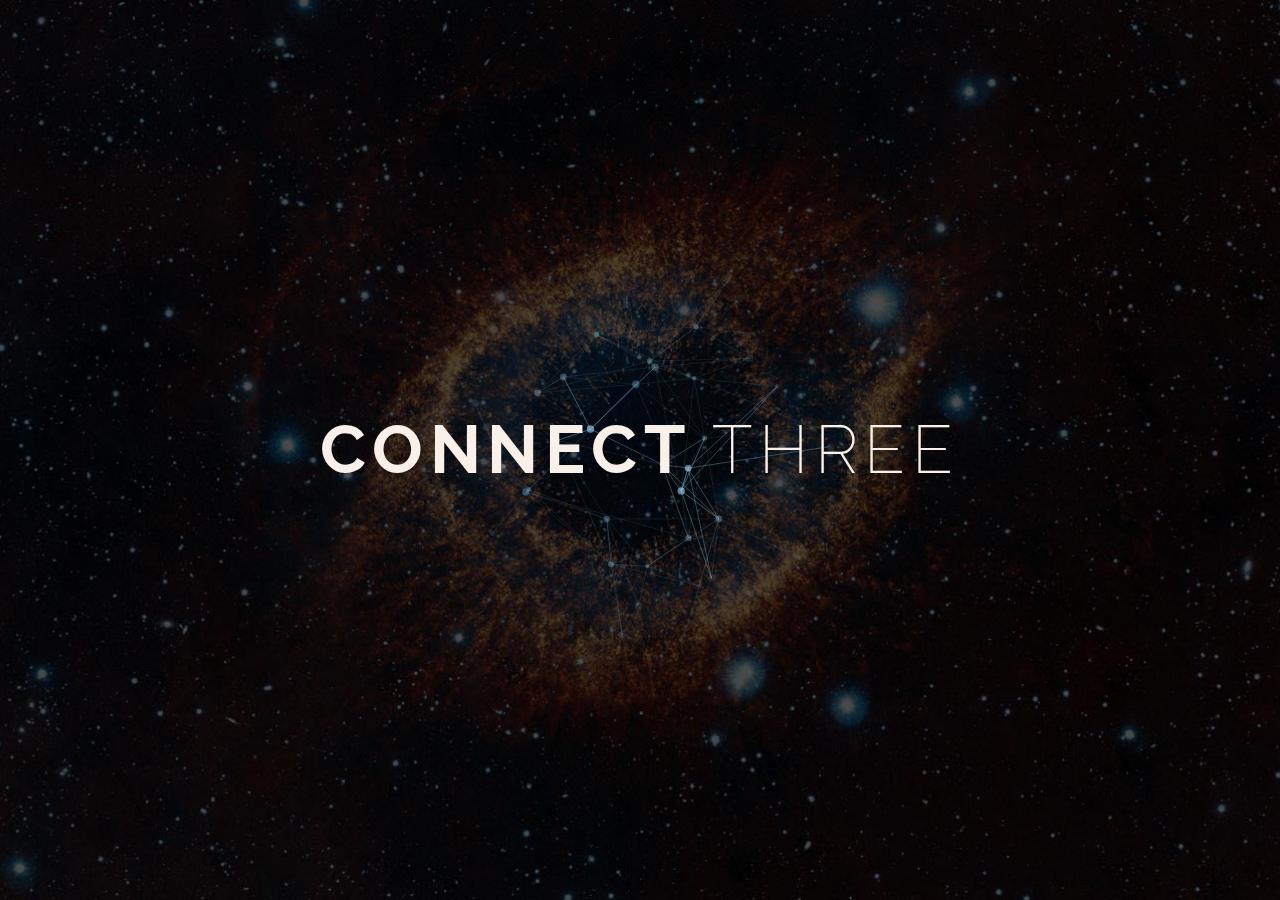
==== src/main/webapp/index.html @ 2c68a6c9 "欢迎动画" ====
<!DOCTYPE html>
<html lang="en" class="no-js">
	<head>
		<meta charset="UTF-8" />
		<meta http-equiv="X-UA-Compatible" content="IE=edge"> 
		<meta name="viewport" content="width=device-width, initial-scale=1"> 
		<title>4款响应式全屏动画背景插件网页特效 - 【科e互联】</title>
		<meta name="author" content="Codrops" />
		<link rel="shortcut icon" href="../favicon.ico">
		<link rel="stylesheet" type="text/css" href="css/normalize.css" />
		<link rel="stylesheet" type="text/css" href="css/demo.css" />
		<link rel="stylesheet" type="text/css" href="css/component.css" />
		<link href='http://fonts.googleapis.com/css?family=Raleway:200,400,800' rel='stylesheet' type='text/css'>
		<!--[if IE]>
		<script src="http://html5shiv.googlecode.com/svn/trunk/html5.js"></script>
		<![endif]-->
	</head>
	<body>
		<div class="container demo-1">
			<div class="content">
				<div id="large-header" class="large-header">
					<canvas id="demo-canvas"></canvas>
					<h1 class="main-title">Connect <span class="thin">Three</span></h1>
				</div>
			</div>
			</div><!-- /container -->
		<script src="js/TweenLite.min.js"></script>
		<script src="js/EasePack.min.js"></script>
		<script src="js/rAF.js"></script>
		<script src="js/demo-1.js"></script>
	</body>
</html>
---- src/main/webapp/css/demo.css ----
@font-face {
	font-weight: normal;
	font-style: normal;
	font-family: 'codropsicons';
	src:url('../fonts/codropsicons/codropsicons.eot');
	src:url('../fonts/codropsicons/codropsicons.eot?#iefix') format('embedded-opentype'),
		url('../fonts/codropsicons/codropsicons.woff') format('woff'),
		url('../fonts/codropsicons/codropsicons.ttf') format('truetype'),
		url('../fonts/codropsicons/codropsicons.svg#codropsicons') format('svg');
}

*, *:after, *:before { -webkit-box-sizing: border-box; box-sizing: border-box; }
.clearfix:before, .clearfix:after { content: ''; display: table; }
.clearfix:after { clear: both; }

body {
	background: #fff;
	color: #383a3c;
	font-weight: 400;
	font-size: 1em;
	line-height: 1.25;
	font-family: 'Raleway', Calibri, Arial, sans-serif;
}

a, button {
	outline: none;
}

a {
	color: #566473;
	text-decoration: none;
}

a:hover, a:focus {
	color: #34495e;
}

section {
	padding: 1em;
	text-align: center;
}

p.ref {
	text-align: center;
	padding: 2em 1em;
}

/* Header */
.codrops-header {
	margin: 0 auto;
	padding: 2em;
	text-align: center;
	max-width: 900px;
}

.codrops-header h1 {
	margin: 0;
	font-size: 4.5em;
	line-height: 1;
	font-weight: 200;
}

.codrops-header h1 span {
	display: block;
	padding: 1em 0 1.5em;
	font-size: 36%;
	color: #95a5a6;
	line-height: 1.4;
}

/* To Navigation Style */
.codrops-top {
	width: 100%;
	text-transform: uppercase;
	font-weight: 700;
	font-size: 0.69em;
	text-align: center;
	padding: 3em 0;
}

.codrops-top a {
	display: inline-block;
	padding: 1.5em;
	text-decoration: none;
	letter-spacing: 1px;
}

.codrops-icon:before {
	margin: 0 4px;
	text-transform: none;
	font-weight: normal;
	font-style: normal;
	font-variant: normal;
	font-family: 'codropsicons';
	line-height: 1;
	speak: none;
	-webkit-font-smoothing: antialiased;
}

.codrops-icon-drop:before {
	content: "\e001";
}

.codrops-icon-prev:before {
	content: "\e004";
}

/* Demo Buttons Style */
.codrops-demos {
	padding-top: 1em;
	font-size: 0.8em;
}

.codrops-demos a {
	display: inline-block;
	margin: 0.35em 0.1em;
	padding: 0.5em 1.2em;
	outline: none;
	text-decoration: none;
	text-transform: uppercase;
	letter-spacing: 1px;
	font-weight: 700;
	border-radius: 2px;
	font-size: 110%;
	border: 2px solid transparent;
}

.codrops-demos a:hover,
.codrops-demos a.current-demo {
	border-color: #383a3c;
}

.codrops-demos h3 {
	margin: 0;
	padding: 1em 0 0.5em 0;
	font-size: 0.9em;
	float: left;
	min-width: 90px;
	clear: left;
}

.codrops-demos div:not(:first-child) h3 {
	padding-top: 2em;
}

.codrops-demos a:hover,
.codrops-demos a.current-demo {
	color: inherit;
	border-color: initial;
}

/* Related demos */
.related {
	padding: 10em 0;
}

.related p {
	font-size: 1.5em;
}

.related > a {
	display: inline-block;
	text-align: center;
	margin: 20px 10px;
	padding: 25px;
	vertical-align: middle;
}

.related a img {
	max-width: 100%;
	opacity: 0.8;
	border-radius: 10px;
}

.related a:hover img,
.related a:active img {
	opacity: 1;
}

.related a h3 {
	margin: 0;
	min-height: 63px;
	padding: 0.5em 0 0.3em;
	max-width: 300px;
	text-align: center;
	font-weight: 400;
	font-size: 1em;
}

@media screen and (max-width: 40em) {

	.codrops-header h1 {
		font-size: 2.5em;
	}
}
---- src/main/webapp/css/component.css ----
/* Header */
.large-header {
	position: relative;
	width: 100%;
	background: #333;
	overflow: hidden;
	background-size: cover;
	background-position: center center;
	z-index: 1;
}

.demo-1 .large-header {
	background-image: url('../img/demo-1-bg.jpg');
}

.demo-2 .large-header {
	background-image: url('../img/demo-2-bg.jpg');
	background-position: center bottom;
}

.demo-3 .large-header {
	background: #7f8c8d;
}

.demo-4 .large-header {
	background: #f9f1e9;
}

.main-title {
	position: absolute;
	margin: 0;
	padding: 0;
	color: #f9f1e9;
	text-align: center;
	top: 50%;
	left: 50%;
	-webkit-transform: translate3d(-50%,-50%,0);
	transform: translate3d(-50%,-50%,0);
}

.demo-1 .main-title, 
.demo-3 .main-title {
	text-transform: uppercase;
	font-size: 4.2em;
	letter-spacing: 0.1em;
}

.demo-2 .main-title {
	font-family: 'Clicker Script', cursive;
	font-weight: normal;
	font-size: 8em;
	padding-left: 10px;
	text-shadow: 2px 2px 4px rgba(0,0,0,0.4);
}

.demo-2 .main-title::before {
	content: '';
	width: 20vw;
	height: 20vw;
	min-width: 3.5em;
	min-height: 3.5em;
	background: url(../img/deco.svg) no-repeat center center;
	background-size: cover;
	position: absolute;
	top: 50%;
	left: 50%;
	border-radius: 50%;
	z-index: -1;
	-webkit-transform: translate3d(-50%,-50%,0);
	transform: translate3d(-50%,-50%,0);
}

.demo-3 .main-title {
	padding: 10px 40px;
	border: 10px double #f9f1e9;
	text-transform: uppercase;
	font-family: Londrina Outline, sans-serif;
}

.demo-4 .main-title {
	font-size: 6em;
	font-weight: 300;
	padding: 10px 30px;
	text-transform: uppercase;
	color: #222;
}

.main-title .thin {
	font-weight: 200;
}

@media only screen and (max-width : 768px) {
	.demo-1 .main-title, 
	.demo-3 .main-title,
	.demo-4 .main-title {
		font-size: 3em;
	}

	.demo-2 .main-title {
		font-size: 4em;
	}
}
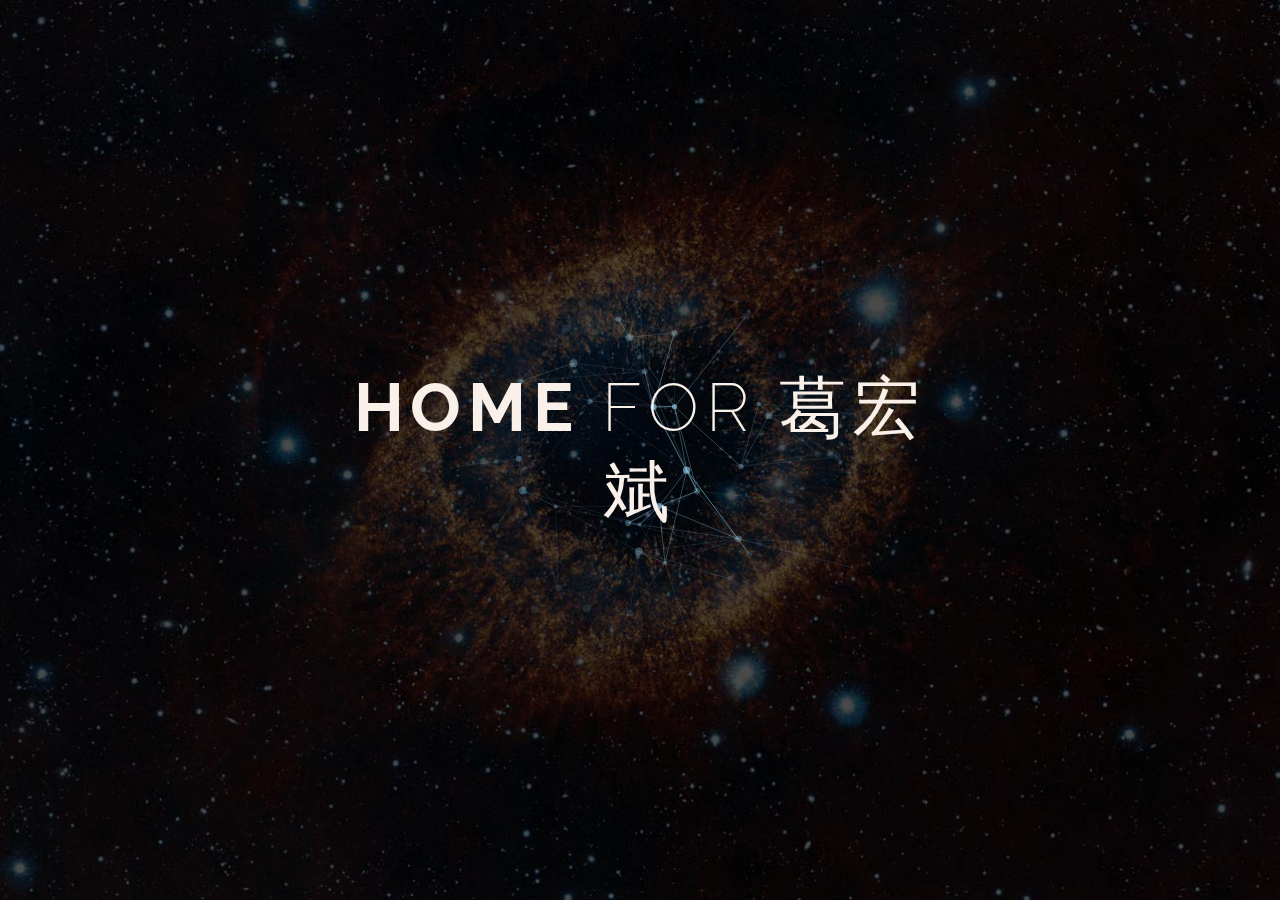
==== commit 831f22d1: "Merge branch 'master' of https://github.com/ptghb/myframework.git" ====
--- a/src/main/webapp/index.html
+++ b/src/main/webapp/index.html
@@ -4,7 +4,7 @@
 		<meta charset="UTF-8" />
 		<meta http-equiv="X-UA-Compatible" content="IE=edge"> 
 		<meta name="viewport" content="width=device-width, initial-scale=1"> 
-		<title>4款响应式全屏动画背景插件网页特效 - 【科e互联】</title>
+		<title>葛宏斌的家</title>
 		<meta name="author" content="Codrops" />
 		<link rel="shortcut icon" href="../favicon.ico">
 		<link rel="stylesheet" type="text/css" href="css/normalize.css" />
@@ -20,7 +20,7 @@
 			<div class="content">
 				<div id="large-header" class="large-header">
 					<canvas id="demo-canvas"></canvas>
-					<h1 class="main-title">Connect <span class="thin">Three</span></h1>
+					<h1 class="main-title">HOME <span class="thin">For 葛宏斌</span></h1>
 				</div>
 			</div>
 			</div><!-- /container -->
